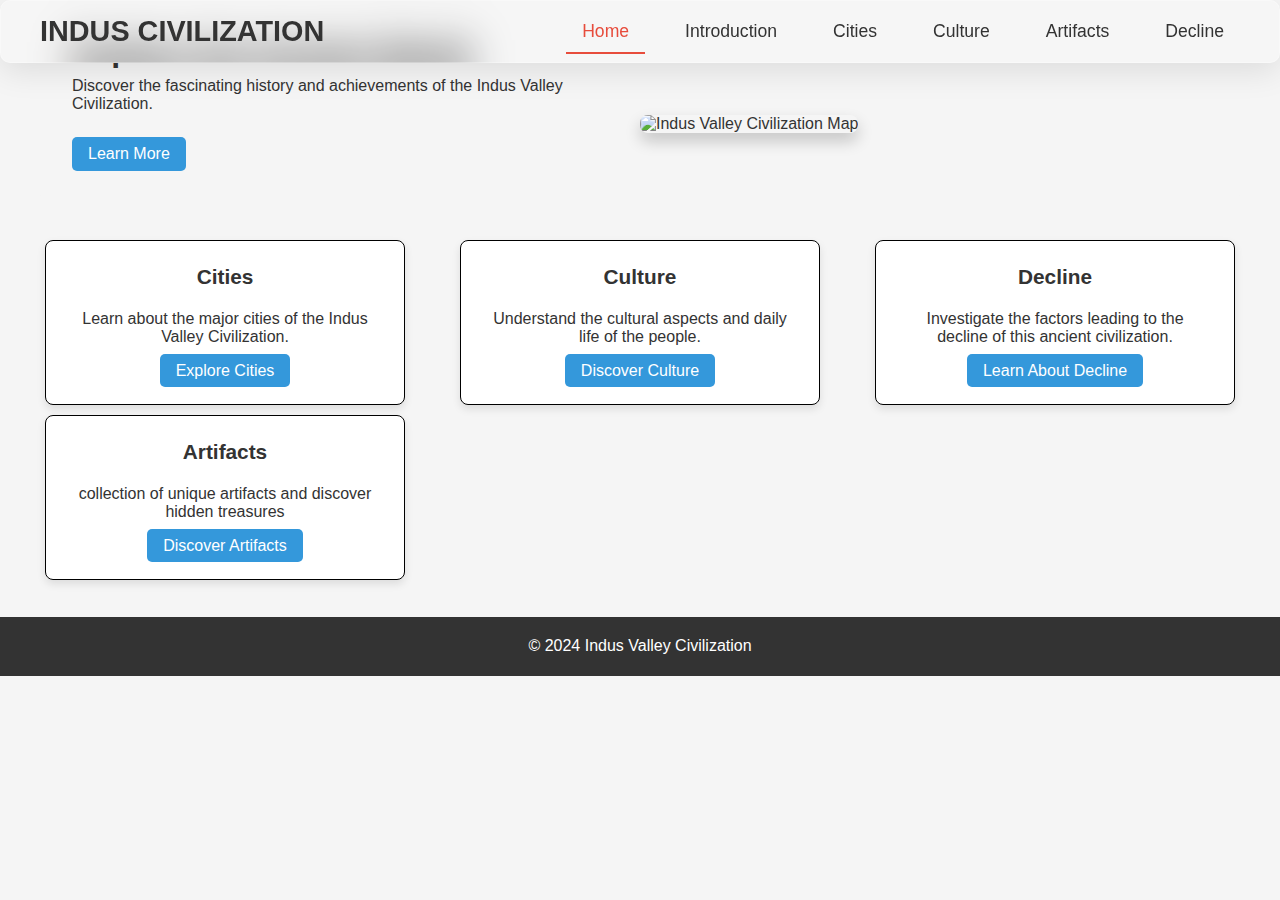
==== index.html @ d0943c01 "Update UI Design" ====
<!DOCTYPE html>
<html lang="en">
  <head>
    <meta charset="UTF-8" />
    <meta name="viewport" content="width=device-width, initial-scale=1.0" />
    <title>INDUS VALLEY CIVILIZATION</title>
    <link rel="stylesheet" href="styles.css" />
    <!-- Add Animate.css for animations -->
    <link
      rel="stylesheet"
      href="https://cdnjs.cloudflare.com/ajax/libs/animate.css/4.1.1/animate.min.css"
    />
  </head>
  <body>
    <header>
      <nav class="navbar">
        <div class="navbar-container">
          <a class="navbar-logo">INDUS CIVILIZATION</a>
          <button class="navbar-toggle" id="navbar-toggle">
            <span class="navbar-toggle-icon">&#9776;</span> <!-- Hamburger Icon -->
          </button>
          <ul class="navbar-list" id="navbar-menu">
            <li class="navbar-item "><a href="index.html" class="navbar-link">Home</a></li>
            <li class="navbar-item"><a href="introduction.html" class="navbar-link">Introduction</a></li>
            <li class="navbar-item"><a href="cities.html" class="navbar-link">Cities</a></li>
            <li class="navbar-item"><a href="culture.html" class="navbar-link">Culture</a></li>
            <li class="navbar-item"><a href="artifacts.html" class="navbar-link">Artifacts</a></li>
            <li class="navbar-item"><a href="decline.html" class="navbar-link">Decline</a></li>
        </ul>
        </div>
      </nav>
    </header>

    <main>
      <section class="hero">
        <div class="hero-text animate__animated animate__fadeIn">
          <h2>Explore the Ancient World</h2>
          <p>
            Discover the fascinating history and achievements of the Indus
            Valley Civilization.
          </p>
          <a href="./introduction.html" class="btn">Learn More</a>
        </div>
        <img
          src="images/indus valley civilaztion.webp"
          alt="Indus Valley Civilization Map"
          class="hero-image"
        />
      </section>

      <section class="info-cards">
        <div class="card animate__animated animate__fadeIn">
          <h3>Cities</h3>
          <p>Learn about the major cities of the Indus Valley Civilization.</p>
          <a href="./cities.html" class="btn">Explore Cities</a>
        </div>
        <div class="card animate__animated animate__fadeIn">
          <h3>Culture</h3>
          <p>Understand the cultural aspects and daily life of the people.</p>
          <a href="./culture.html" class="btn">Discover Culture</a>
        </div>
        <div class="card animate__animated animate__fadeIn">
          <h3>Decline</h3>
          <p>
            Investigate the factors leading to the decline of this ancient
            civilization.
          </p>
          <a href="./decline.html" class="btn">Learn About Decline</a>
        </div>
        <div class="card animate__animated animate__fadeIn">
          <h3>Artifacts</h3>
          <p>collection of unique artifacts and discover hidden treasures</p>
          <a href="./artifacts.html" class="btn">Discover Artifacts</a>
        </div>
      </section>
    </main>

    <footer>
      <p>&copy; 2024 Indus Valley Civilization</p>
    </footer>
    <script src="script.js"></script>
  </body>
</html>
---- styles.css ----
:root {
  --primary-color: black; 
  --secondary-color: #2ecc71; 
  --accent-color: #e74c3c; 
  --background-color: #f5f5f5; 
  --text-color: #333333; 
  --navbar-background: rgba(255, 255, 255, 0.8);
  --navbar-text-color: #333333;
  --footer-background: #333333;
  --footer-text-color: #ffffff;

body {
  font-family: "Arial", sans-serif;
  margin: 0;
  padding: 0;
  background-color: var(--background-color);;
  color: var(--text-color);
  width: 100%;
  overflow-x: hidden; /* Ensure no horizontal scrollbars */
}

/* Navbar Container */
.navbar {
  background: rgba(255, 255, 255, 0.1); /* Semi-transparent background for glass effect */
  backdrop-filter: blur(20px); /* Apply blur effect */
  -webkit-backdrop-filter: blur(20px); /* For Safari */
  border: 1px solid rgba(255, 255, 255, 0.3); /* Light border for glass look */
  box-shadow: 0 8px 32px rgba(0, 0, 0, 0.1); /* Subtle shadow for depth */
  padding: 0.5rem 1rem;
  position: fixed;
  width: 100%;
  top: 0;
  left: 0;
  z-index: 1000;
  box-sizing: border-box; /* Prevent overflow due to padding */
  border-radius: 10px; /* Rounded corners for softer appearance */
}


/* Navbar Inner Container */
.navbar-container {
  display: flex;
  align-items: center;
  justify-content: space-between;
  max-width: 1200px;
  margin: 0 auto;
}

/* Logo */
.navbar-logo {
  color: var(--navbar-text-color);
  text-decoration: none;
  font-size: 1.8rem;
  font-weight: bold;
  transition: transition: color 0.3s, transform 0.2s, text-shadow 0.3s;
}

.navbar-logo:hover {
  color: var(--accent-color); 
  transform: scale(1.1); 
  text-shadow: 2px 2px 8px rgba(0, 0, 0, 0.2); 
}

/* Navbar List */
.navbar-list {
  list-style-type: none;
  margin: 0;
  padding: 0;
  display: flex;
}

/* Navbar Item */
.navbar-item {
  position: relative;
  margin-left: 1.5rem;
}

/* Navbar Link */
.navbar-link {
  color: var(--navbar-text-color);
  text-decoration: none;
  font-size: 1.1rem;
  padding: 0.75rem 1rem;
  display: block;
  transition: color 0.3s, transform 0.2s;
}

.navbar-link:hover {
  color:var(--accent-color);
  transform: scale(1.1);
}

.navbar-toggle {
  display: none;
}

/* Underline Animation */
.navbar-link::after {
  content: "";
  position: absolute;
  bottom: 0;
  left: 50%;
  width: 0;
  height: 2px;
  background-color: var(--accent-color);
  transition: width 0.3s, left 0.3s;
}

.navbar-link.active {
  color: var(--accent-color);
  transform: scale(1);
}

.navbar-link.active::after {
  width: 100%;
  left: 0;
}

.navbar-link:hover::after {
  width: 100%;
  left: 0;
}

.hero {
  display: flex;
  align-items: center;
  padding: 2rem;
  background-color:var(--background-color);
  margin: 1rem 0;
  border-radius: 8px;
  max-width: 1200px;
  margin: 0 auto; /* Ensure centering */
  box-sizing: border-box;
}

.hero-text {
  max-width: 50%;
}

.hero-text h2 {
  font-size: 2rem;
  margin: 0;
}

.hero-text p {
  font-size: 1rem;
  margin: 0.5rem 0;
}

.hero-text .btn {
  display: inline-block;
  padding: 0.5rem 1rem;
  margin-top: 1rem;
  background-color: #3498db;
  color: #fff;
  text-decoration: none;
  border-radius: 5px;
  transition: background-color 0.3s;
}

.hero-text .btn:hover {
  background-color: var(--accent-color);
}

.hero-image {
  max-width: 40%;
  height: auto;
  border-radius: 8px;
  margin-top: 4%;
  box-shadow: 0 8px 16px rgba(0, 0, 0, 0.2);
}

.info-cards {
  display: flex;
  justify-content: space-between;
  flex-wrap: wrap;
  padding: 2rem;
  max-width: 1200px;
  margin: 0 auto;
}

.card {
  background: #fff;
  border: 1px solid black;
  border-radius: 8px;
  box-shadow: 0 4px 8px rgba(0, 0, 0, 0.1);
  padding: 1.5rem;
  width: 30%;
  text-align: center;
  box-sizing: border-box;
  margin: 5px;
}

.card h3 {
  margin-top: 0;
  font-size: 1.3rem;
}

.card p {
  font-size: 1rem;
}

.card .btn {
  margin-top: 1rem;
  background-color: #3498db;
  color: #fff;
  padding: 0.5rem 1rem;
  border: none;
  border-radius: 5px;
  text-align: center;
  text-decoration: none;
  font-size: 1rem;
  transition: background-color 0.3s ease, transform 0.3s ease,
    box-shadow 0.3s ease;
}

/* Button hover state with animation */
.card .btn:hover {
  background-color: var(--accent-color);
  transform: scale(1.05); /* Slightly scale up */
  box-shadow: 0 4px 8px rgba(0, 0, 0, 0.2); /* Add shadow effect */
}

footer {
  background-color: var(--footer-background);
  color: var(--footer-text-color);
  text-align: center;
  padding: 0.3rem;
  position: static;
  width: 100%;
  bottom: 0;
  box-sizing: border-box;
}

/* Media Queries */
@media (max-width: 768px) {
  .navbar-container {
    flex-direction: column;
    align-items: flex-start;
  }

  .navbar-list {
    flex-direction: column;
    width: 100%;
  }

  .navbar-link {
    padding: 0.5rem;
    text-align: left;
  }

  .hero {
    flex-direction: column;
    text-align: center;
  }

  .hero-text {
    max-width: 100%;
    margin-bottom: 1rem;
  }

  .hero-image {
    max-width: 80%;
  }

  .info-cards {
    flex-direction: column;
    padding: 1rem;
  }

  .card {
    width: 100%;
  }

  footer {
    padding: 1.5rem;
  }
}

@media (max-width: 480px) {
  body {
    display: flex;
    flex-direction: column;
    justify-content: space-between;
    min-height: 100vh;
  }

  .navbar {
    padding: 0.5rem;
    box-sizing: border-box;
  }

  .navbar-container {
    flex-direction: row;
    justify-content: space-between;
    width: 100%;
  }

  .navbar-logo {
    text-shadow: 2px solid black;
    font-size: 1.5rem;
    margin-top: 3px;
  }

  .navbar-toggle {
    display: block;
    background: none;
    border: none;
    font-size: 1.5rem;
    color: var(--primary-color);
    cursor: pointer;
    margin-top: -2px;
  }

  .navbar-list {
    position: absolute;
    top: 100%;
    right: 0;
    background-color: #333;
    width: 100%;
    max-height: 0;
    overflow: hidden;
    flex-direction: column;
    transition: max-height 0.3s ease-in-out;
  }

  .navbar-list.active {
    max-height: 500px;
  }

  .navbar-item {
    margin: 0;
    text-align: center;
  }

  .navbar-link {
    color: #fff;
    text-decoration: none;
    padding: 1rem;
    display: block;
    border-bottom: 1px solid #444;
  }

  .hero {
    padding: 1rem;
    margin: 0 auto;
  }

  .hero-text {
    max-width: 100%;
    margin-top: 2rem;
  }

  .hero-text h2 {
    font-size: 1.5rem;
    margin-top: 20px;
  }

  .hero-image {
    max-width: 80%;
    margin-top: 1rem;
  }

  .info-cards {
    flex-direction: column;
    padding: 1rem;
  }

  .card {
    width: 100%;
  }

  footer {
    padding: 0.1rem;
    font-size: 12px;
  }
  /* Introduction */
}

/* Introduction */
.intro {
  display: flex;
  align-items: center;
  justify-content: space-between;
  padding: 2rem;
  background-color: var(--background-color);
  border-radius: 8px;
  margin: 2rem 0;
}

.intro-text {
  max-width: 100%;
}

.intro-text h2 {
  font-size: 2rem;
  text-align: center;
  margin: top 0;
  color: var(--primary-color);
}


.intro-text p {
  font-size: 1rem;
  line-height: 1.6;
}

.highlights {
  display: flex;
  justify-content: space-around;
  flex-wrap: wrap;
  padding: 2rem;
}

.highlight-card {
  background: #fff;
  border: 1px solid black;
  border-radius: 8px;
  box-shadow: 0 4px 8px rgba(0, 0, 0, 0.1);
  padding: 1.5rem;
  width: 30%;
  margin: 1rem 0;
  text-align: center;
}

.highlight-card h3 {
  font-size: 2vw;
  margin-top: 0;
  color: #3498db;
}

.highlight-card p {
  font-size: 1rem;
}

/* Media Queries for Mobile Responsiveness */
@media (max-width: 768px) {
  .intro {
    flex-direction: column; /* Stack intro content vertically */
    padding: 1rem; /* Adjust padding */
  }

  .intro-text h2 {
    font-size: 1.5rem; /* Adjust font size */
  }

  .intro-text p {
    font-size: 1.2rem; /* Adjust font size */
  }

  .highlights {
    flex-direction: column; /* Stack highlight cards vertically */
    padding: 2.5rem;
    /* Adjust padding */
  }

  .highlight-card {
    width: 100%; /* Full width on smaller screens */
    padding: 1rem; /* Adjust padding */
  }

  .highlight-card h3 {
    font-size: 1.2rem; /* Adjust font size */
  }

  .highlight-card p {
    font-size: 1.2rem; /* Adjust font size */
  }
}

@media (max-width: 480px) {
  .intro {
    padding: 0.5rem;
  }

  .intro-text h2 {
    font-size: 1.4rem;
    margin-top: 25px;
  }

  .intro-text p {
    font-size: 1rem;
  }

  .highlight-card {
    padding: 0.5rem;
    padding-left: -2.5rem;
  }

  .highlight-card h3 {
    font-size: 1.2rem;
  }

  .highlight-card p {
    font-size: 1rem;
  }
}

/* Cities */
.cities-overview {
  padding: 2rem;
  background-color: var(--background-color);
  border-radius: 8px;
  margin: 2rem 0;
  text-align: center;
}

.cities-overview h2 {
  font-size: 2rem;
  margin-bottom: 1rem;
  color: var(--primary-color);
}

.city-cards {
  display: flex;
  flex-wrap: wrap;
  justify-content: space-around;
}

.city-card {
  background: #fff;
  border: 1px solid #ddd;
  border-radius: 8px;
  box-shadow: 0 4px 8px rgba(0, 0, 0, 0.1);
  padding: 1rem;
  width: 45%;
  margin: 1rem 0;
  text-align: center;
  transition: transform 0.3s, box-shadow 0.3s;
}

.city-card img {
  width: 80%;
  height: 70%;
  border-radius: 8px;
}

.city-card h3 {
  font-size: 1.5rem;
  margin: 0.5rem 0;
  color: #3498db;
}

.city-card p {
  font-size: 1rem;
  line-height: 1.6;
}

.city-card:hover {
  transform: scale(1.05);
  box-shadow: 0 6px 12px rgba(0, 0, 0, 0.2);
}

@media (max-width: 768px) {
  .city-card {
    width: 100%;
    margin: 1rem 0;
  }

  .cities-overview h2 {
    font-size: 1.75rem;
  }

  .city-card h3 {
    font-size: 1.25rem;
  }

  .city-card p {
    font-size: 0.9rem;
  }
}

/* Further adjustments for very small screens (max-width: 480px) */
@media (max-width: 480px) {
  .cities-overview {
    padding: 1.5rem;
  }

  .cities-overview h2 {
    font-size: 1.5rem;
  }

  .city-card {
    padding: 1rem;
    height: fit-content;
  }

  .city-card img {
    width: 80%;
    height: 50%; /* Maintain aspect ratio */
    border-radius: 8px;
    object-fit: cover;
  }

  .city-card h3 {
    font-size: 1.1rem;
  }

  .city-card p {
    font-size: 1rem;
  }
}

/* Culture */
/* Culture Overview Section */
.culture-overview {
  padding: 2rem;
  background-color: var(--background-color);
  border-radius: 8px;
  margin: 2rem 0;
}

.culture-overview h2 {
  font-size: 2rem;
  margin-bottom: 1.5rem;
  text-align: center;
  color: var(--primary-color);
}

.culture-content {
  display: flex;
  flex-direction: column;
  gap: 1.5rem;
}

/* Individual Culture Sections */
.culture-section {
  background: #fff;
  border: 1px solid #ddd;
  border-radius: 8px;
  box-shadow: 0 4px 8px rgba(0, 0, 0, 0.1);
  padding: 1.5rem;
  transition: transform 0.3s, box-shadow 0.3s;
}

.culture-section h3 {
  font-size: 1.5rem;
  margin-top: 0;
  color: #3498db;
}

.culture-section p {
  font-size: 1rem;
  line-height: 1.6;
}

.culture-section:hover {
  transform: scale(1.05);
  box-shadow: 0 6px 12px rgba(0, 0, 0, 0.2);
}

/* Visuals Section */
.culture-visuals {
  text-align: center;
  padding: 2rem;
}

.visuals-text h3 {
  font-size: 1.5rem;
  margin-bottom: 1rem;
  color: var(--primary-color);
}

.visuals-text p {
  font-size: 1rem;
}

.visuals-images {
  display: flex;
  justify-content: space-around;
  flex-wrap: wrap;
}

.visuals-images img {
  width: 20vw;
  height: 30vh;
  border-radius: 8px;
  border: 1px solid black;
  margin: 1rem 0;
}

/* Responsive adjustments for screens smaller than 768px */
@media (max-width: 768px) {
  .culture-overview {
    padding: 1.5rem;
  }

  .culture-overview h2 {
    font-size: 1.75rem;
  }

  .culture-section {
    padding: 1rem;
  }

  .culture-section h3 {
    font-size: 1.25rem;
  }

  .culture-section p {
    font-size: 0.9rem;
  }

  .visuals-images {
    flex-direction: column;
    align-items: center;
  }

  .visuals-images img {
    width: 60vw; /* Adjust image size for smaller screens */
    height: auto;
  }
}

/* Further adjustments for very small screens (max-width: 480px) */
@media (max-width: 480px) {
  .culture-overview {
    padding: 1rem;
  }

  .culture-overview h2 {
    font-size: 1.5rem;
  }

  .culture-section {
    padding: 0.75rem;
  }

  .culture-section h3 {
    font-size: 1.1rem;
  }

  .culture-section p {
    font-size: 1rem;
  }

  .visuals-text h3 {
    font-size: 1.3rem;
    margin-top: 0;
  }

  .visuals-images {
    gap: 1rem;
  }

  .visuals-images img {
    width: 100%;
    height: 100%;
  }
}

/* Artifacts */
/* Artifacts Section */
.artifacts {
  padding: 2rem;
  background-color: var(--background-color);
  border-radius: 8px;
  margin: 2rem 0;
}

.artifacts h2 {
  font-size: 2rem;
  margin-bottom: 1.5rem;
  text-align: center;
  color: var(--primary-color);
}

/* Artifacts Container */
.artifacts-container {
  display: flex;
  flex-wrap: wrap;
  justify-content: space-around;
}

/* Artifact Item */
.artifact-item {
  width: 22%;
  margin: 1rem 0;
  text-align: center;
  background: #fff;
  border: 1px solid #ddd;
  border-radius: 8px;
  box-shadow: 0 4px 8px rgba(0, 0, 0, 0.1);
  transition: transform 0.3s, box-shadow 0.3s;
}

.artifact-item img {
  width: 100%;
  height: auto;
  border-bottom: 1px solid #ddd;
  border-radius: 8px 8px 0 0;
}

.artifact-item p {
  padding: 0.5rem;
  font-size: 1rem;
  margin: 0;
}

.artifact-item:hover {
  transform: scale(1.05);
  box-shadow: 0 6px 12px var(--accent-color);
}

/* Responsive adjustments for screens smaller than 768px */
@media (max-width: 768px) {
  .artifact-item {
    width: 45%; /* Two items per row on tablet-sized screens */
  }
}

/* Responsive adjustments for screens smaller than 480px */
@media (max-width: 480px) {
  .artifacts h2 {
    font-size: 1.5rem;
  }
  .artifact-item {
    width: 100%; /* Single item per row on mobile screens */
  }

  .artifacts h2 {
    font-size: 1.5rem; /* Adjust font size for mobile */
  }

  .artifact-item p {
    font-size: 0.9rem; /* Slightly smaller text on mobile */
  }
}

/* Decline */

.decline-overview {
  padding: 2rem;
  background-color: var(--background-color);
  border-radius: 8px;
  margin: 2rem 0;
  text-align: center;
}

.decline-overview h2 {
  font-size: 2rem;
  margin-bottom: 1rem;
  color: var(--primary-color);
}

.decline-overview p {
  font-size: 1.1rem;
  line-height: 1.6;
}

.decline-theories {
  display: flex;
  flex-wrap: wrap;
  justify-content: space-around;
  padding: 2rem;
}

.theory-card {
  background: #fff;
  border: 1px solid black;
  border-radius: 8px;
  box-shadow: 0 4px 8px rgba(0, 0, 0, 0.1);
  padding: 1.5rem;
  width: 45%;
  margin: 1rem 0;
  text-align: center;
}

.theory-card h3 {
  font-size: 1.5rem;
  margin-top: 0;
  color: #3498db;
}

.theory-card p {
  font-size: 1rem;
  line-height: 1.6;
}

.visuals {
  text-align: center;
  padding: 2rem;
}

.visuals-text h3 {
  font-size: 1.5rem;
  margin-bottom: 1rem;
}

.visuals-images {
  display: flex;
  justify-content: space-around;
  flex-wrap: wrap;
}

.visuals-images img {
  max-width: 45%;
  height: auto;
  border-radius: 8px;
  border: 1px solid black;
  margin: 1rem 0;
}

@media only screen and (max-width: 420px) {
  .decline-overview h2 {
    margin-bottom: 1rem;
    text-align: center;
    font-size: 1.5rem;
  }
  .decline-overview p {
    font-size: 1rem;
    line-height: 1.6;
    text-align: left;
  }

  .decline-overview h2 {
    font-size: 1.5rem;
  }

  .decline-overview p {
    font-size: 1rem;
  }

  .decline-theories {
    padding: 0.75rem;
  }

  .theory-card {
    padding: 0.75rem;
    width: 100%;
  }

  .theory-card h3 {
    font-size: 1.1rem;
  }

  .theory-card p {
    font-size: 1rem;
  }

  .visuals {
    padding: 0.75rem;
  }

  .visuals-text h3 {
    font-size: 1.1rem;
  }

  .visuals-images img {
    width: 100%;
    border-bottom: 1px solid black;
    border-radius: 8px 8px 0 0;
  }
}
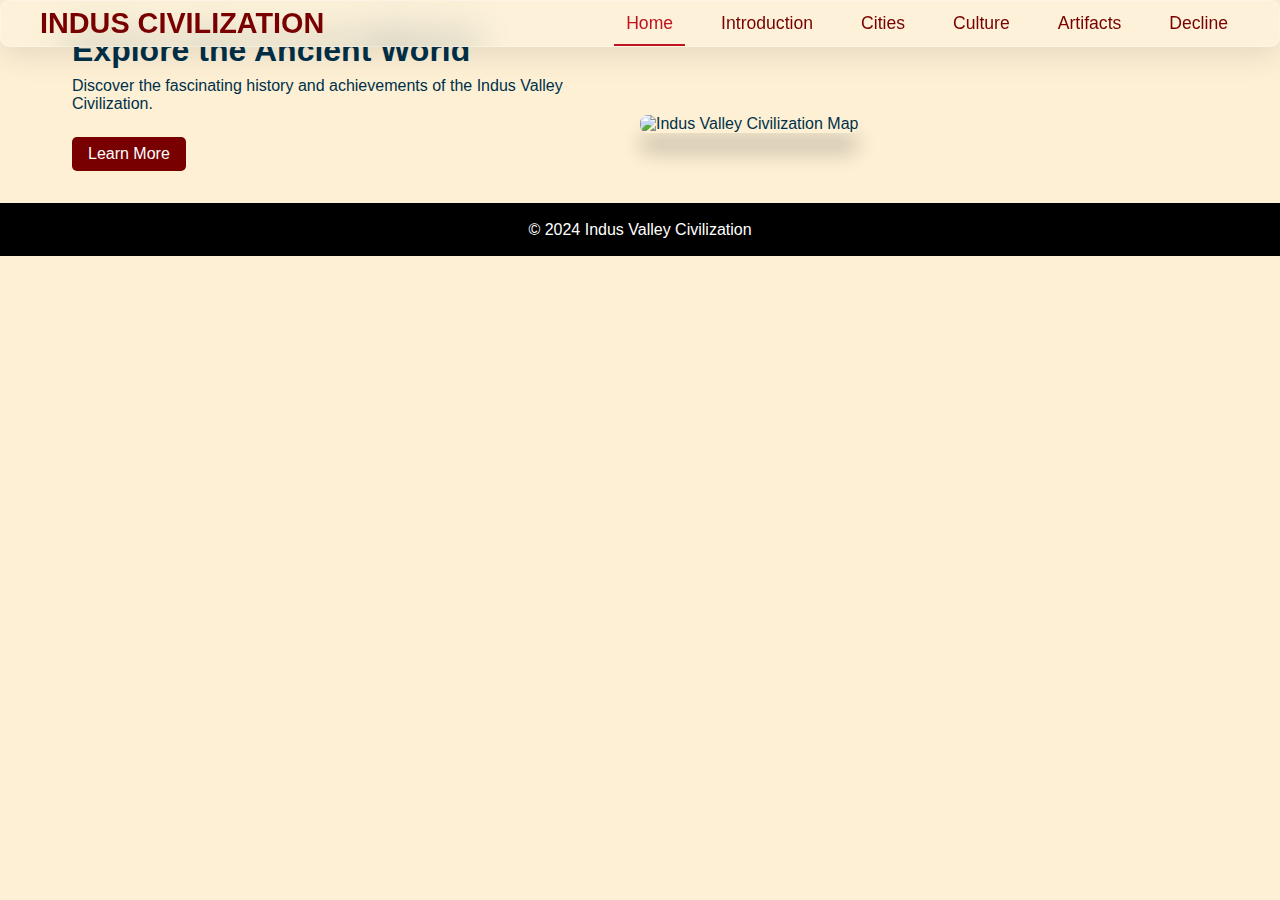
==== commit 0d9b68dc: "Update UI" ====
--- a/index.html
+++ b/index.html
@@ -48,36 +48,13 @@
         />
       </section>
 
-      <section class="info-cards">
-        <div class="card animate__animated animate__fadeIn">
-          <h3>Cities</h3>
-          <p>Learn about the major cities of the Indus Valley Civilization.</p>
-          <a href="./cities.html" class="btn">Explore Cities</a>
-        </div>
-        <div class="card animate__animated animate__fadeIn">
-          <h3>Culture</h3>
-          <p>Understand the cultural aspects and daily life of the people.</p>
-          <a href="./culture.html" class="btn">Discover Culture</a>
-        </div>
-        <div class="card animate__animated animate__fadeIn">
-          <h3>Decline</h3>
-          <p>
-            Investigate the factors leading to the decline of this ancient
-            civilization.
-          </p>
-          <a href="./decline.html" class="btn">Learn About Decline</a>
-        </div>
-        <div class="card animate__animated animate__fadeIn">
-          <h3>Artifacts</h3>
-          <p>collection of unique artifacts and discover hidden treasures</p>
-          <a href="./artifacts.html" class="btn">Discover Artifacts</a>
-        </div>
-      </section>
+      
     </main>
 
     <footer>
       <p>&copy; 2024 Indus Valley Civilization</p>
     </footer>
     <script src="script.js"></script>
+    
   </body>
 </html>
--- a/styles.css
+++ b/styles.css
@@ -1,12 +1,12 @@
 :root {
-  --primary-color: black; 
+  --primary-color: #392613; 
   --secondary-color: #2ecc71; 
-  --accent-color: #e74c3c; 
-  --background-color: #f5f5f5; 
-  --text-color: #333333; 
-  --navbar-background: rgba(255, 255, 255, 0.8);
-  --navbar-text-color: #333333;
-  --footer-background: #333333;
+  --accent-color: #c1121f; 
+  --background-color: #fdf0d5; 
+  --text-color: #003049; 
+  --navbar-background: #e6ccb3;
+  --navbar-text-color: #780000;
+  --footer-background: black;
   --footer-text-color: #ffffff;
 
 body {
@@ -26,7 +26,7 @@
   -webkit-backdrop-filter: blur(20px); /* For Safari */
   border: 1px solid rgba(255, 255, 255, 0.3); /* Light border for glass look */
   box-shadow: 0 8px 32px rgba(0, 0, 0, 0.1); /* Subtle shadow for depth */
-  padding: 0.5rem 1rem;
+  /* padding: 0.5rem 1rem; */
   position: fixed;
   width: 100%;
   top: 0;
@@ -48,11 +48,11 @@
 
 /* Logo */
 .navbar-logo {
-  color: var(--navbar-text-color);
+  color: #780000;
   text-decoration: none;
   font-size: 1.8rem;
   font-weight: bold;
-  transition: transition: color 0.3s, transform 0.2s, text-shadow 0.3s;
+  transition: color 0.3s, transform 0.2s, text-shadow 0.3s;
 }
 
 .navbar-logo:hover {
@@ -80,7 +80,7 @@
   color: var(--navbar-text-color);
   text-decoration: none;
   font-size: 1.1rem;
-  padding: 0.75rem 1rem;
+  padding: 0.75rem 0.75rem;
   display: block;
   transition: color 0.3s, transform 0.2s;
 }
@@ -130,8 +130,9 @@
   border-radius: 8px;
   max-width: 1200px;
   margin: 0 auto; /* Ensure centering */
-  box-sizing: border-box;
-}
+  box-sizing: border-box;  
+}
+
 
 .hero-text {
   max-width: 50%;
@@ -151,7 +152,7 @@
   display: inline-block;
   padding: 0.5rem 1rem;
   margin-top: 1rem;
-  background-color: #3498db;
+  background-color: #780000;
   color: #fff;
   text-decoration: none;
   border-radius: 5px;
@@ -159,7 +160,9 @@
 }
 
 .hero-text .btn:hover {
-  background-color: var(--accent-color);
+  background: linear-gradient(90deg, #ff7f50, #ff4500); 
+  color: #fff; 
+  box-shadow: 0 8px 15px rgba(255, 69, 0, 0.3); 
 }
 
 .hero-image {
@@ -167,65 +170,17 @@
   height: auto;
   border-radius: 8px;
   margin-top: 4%;
-  box-shadow: 0 8px 16px rgba(0, 0, 0, 0.2);
-}
-
-.info-cards {
-  display: flex;
-  justify-content: space-between;
-  flex-wrap: wrap;
-  padding: 2rem;
-  max-width: 1200px;
-  margin: 0 auto;
-}
-
-.card {
-  background: #fff;
-  border: 1px solid black;
-  border-radius: 8px;
-  box-shadow: 0 4px 8px rgba(0, 0, 0, 0.1);
-  padding: 1.5rem;
-  width: 30%;
-  text-align: center;
-  box-sizing: border-box;
-  margin: 5px;
-}
-
-.card h3 {
-  margin-top: 0;
-  font-size: 1.3rem;
-}
-
-.card p {
-  font-size: 1rem;
-}
-
-.card .btn {
-  margin-top: 1rem;
-  background-color: #3498db;
-  color: #fff;
-  padding: 0.5rem 1rem;
-  border: none;
-  border-radius: 5px;
-  text-align: center;
-  text-decoration: none;
-  font-size: 1rem;
-  transition: background-color 0.3s ease, transform 0.3s ease,
-    box-shadow 0.3s ease;
-}
-
-/* Button hover state with animation */
-.card .btn:hover {
-  background-color: var(--accent-color);
-  transform: scale(1.05); /* Slightly scale up */
-  box-shadow: 0 4px 8px rgba(0, 0, 0, 0.2); /* Add shadow effect */
-}
+  box-shadow: 0 20px 20px rgba(5, 5, 5, 0.2);
+  
+}
+
+
 
 footer {
   background-color: var(--footer-background);
-  color: var(--footer-text-color);
-  text-align: center;
-  padding: 0.3rem;
+  color: white;
+  text-align: center;
+  padding: 0.1rem;
   position: static;
   width: 100%;
   bottom: 0;
@@ -297,7 +252,7 @@
   }
 
   .navbar-logo {
-    text-shadow: 2px solid black;
+    padding-left: 3rem;
     font-size: 1.5rem;
     margin-top: 3px;
   }
@@ -348,7 +303,7 @@
 
   .hero-text {
     max-width: 100%;
-    margin-top: 2rem;
+    margin-top: -5rem;
   }
 
   .hero-text h2 {
@@ -382,6 +337,7 @@
   display: flex;
   align-items: center;
   justify-content: space-between;
+  
   padding: 2rem;
   background-color: var(--background-color);
   border-radius: 8px;
@@ -390,6 +346,10 @@
 
 .intro-text {
   max-width: 100%;
+  border: 2px solid black;
+  margin-top: 5px;
+  padding-left: 10px;
+  padding-right: 10px;
 }
 
 .intro-text h2 {
@@ -403,6 +363,7 @@
 .intro-text p {
   font-size: 1rem;
   line-height: 1.6;
+  color: #003049;
 }
 
 .highlights {
@@ -413,7 +374,7 @@
 }
 
 .highlight-card {
-  background: #fff;
+  background: #fbeccd;
   border: 1px solid black;
   border-radius: 8px;
   box-shadow: 0 4px 8px rgba(0, 0, 0, 0.1);
@@ -426,11 +387,12 @@
 .highlight-card h3 {
   font-size: 2vw;
   margin-top: 0;
-  color: #3498db;
+  color: #392613;
 }
 
 .highlight-card p {
   font-size: 1rem;
+  color: #003049;
 }
 
 /* Media Queries for Mobile Responsiveness */
@@ -451,7 +413,8 @@
   .highlights {
     flex-direction: column; /* Stack highlight cards vertically */
     padding: 2.5rem;
-    /* Adjust padding */
+    padding-left: 18px;
+    margin-top: 15px;
   }
 
   .highlight-card {
@@ -469,9 +432,7 @@
 }
 
 @media (max-width: 480px) {
-  .intro {
-    padding: 0.5rem;
-  }
+ 
 
   .intro-text h2 {
     font-size: 1.4rem;
@@ -498,6 +459,7 @@
 
 /* Cities */
 .cities-overview {
+  
   padding: 2rem;
   background-color: var(--background-color);
   border-radius: 8px;
@@ -513,13 +475,14 @@
 
 .city-cards {
   display: flex;
+  
   flex-wrap: wrap;
   justify-content: space-around;
 }
 
 .city-card {
-  background: #fff;
-  border: 1px solid #ddd;
+  background: #fbeccd;
+  border: 1px solid black;
   border-radius: 8px;
   box-shadow: 0 4px 8px rgba(0, 0, 0, 0.1);
   padding: 1rem;
@@ -538,12 +501,13 @@
 .city-card h3 {
   font-size: 1.5rem;
   margin: 0.5rem 0;
-  color: #3498db;
+  color: #392613;
 }
 
 .city-card p {
   font-size: 1rem;
   line-height: 1.6;
+  color: #003049;
 }
 
 .city-card:hover {
@@ -598,6 +562,7 @@
 
   .city-card p {
     font-size: 1rem;
+    color: #003049;
   }
 }
 
@@ -625,8 +590,8 @@
 
 /* Individual Culture Sections */
 .culture-section {
-  background: #fff;
-  border: 1px solid #ddd;
+  border: 1px solid black;
+  background: #fbeccd;
   border-radius: 8px;
   box-shadow: 0 4px 8px rgba(0, 0, 0, 0.1);
   padding: 1.5rem;
@@ -636,12 +601,13 @@
 .culture-section h3 {
   font-size: 1.5rem;
   margin-top: 0;
-  color: #3498db;
+  color: #392613;
 }
 
 .culture-section p {
   font-size: 1rem;
   line-height: 1.6;
+  color: #003049;
 }
 
 .culture-section:hover {
@@ -651,6 +617,7 @@
 
 /* Visuals Section */
 .culture-visuals {
+  border-top: 2px solid black;
   text-align: center;
   padding: 2rem;
 }
@@ -663,6 +630,7 @@
 
 .visuals-text p {
   font-size: 1rem;
+  color: #003049;
 }
 
 .visuals-images {
@@ -728,6 +696,8 @@
 
   .culture-section h3 {
     font-size: 1.1rem;
+    display: flex;
+    justify-content: center;
   }
 
   .culture-section p {
@@ -740,12 +710,19 @@
   }
 
   .visuals-images {
-    gap: 1rem;
+    display: flex; /* Enables flexbox */
+    flex-direction: row; /* Stacks items vertically */
+    gap: 1rem; /* Adds space between images */
+    align-items: center;
+    
   }
 
   .visuals-images img {
-    width: 100%;
-    height: 100%;
+    width: auto; /* Keeps the natural width of the image */
+    max-width: 100%; /* Ensures images don't exceed container width */
+    height: auto; /* Maintains the image's aspect ratio */
+    max-height: 400px; /* Optional: Restricts the height for consistency */
+    object-fit: cover;
   }
 }
 
@@ -774,6 +751,7 @@
 
 /* Artifact Item */
 .artifact-item {
+  
   width: 22%;
   margin: 1rem 0;
   text-align: center;
@@ -795,11 +773,12 @@
   padding: 0.5rem;
   font-size: 1rem;
   margin: 0;
+  color: #003049;
 }
 
 .artifact-item:hover {
   transform: scale(1.05);
-  box-shadow: 0 6px 12px var(--accent-color);
+  box-shadow: 0 7px 15px var(--accent-color);
 }
 
 /* Responsive adjustments for screens smaller than 768px */
@@ -830,6 +809,7 @@
 /* Decline */
 
 .decline-overview {
+  
   padding: 2rem;
   background-color: var(--background-color);
   border-radius: 8px;
@@ -846,9 +826,11 @@
 .decline-overview p {
   font-size: 1.1rem;
   line-height: 1.6;
+  color: #003049;
 }
 
 .decline-theories {
+  border-bottom: 2px solid black;
   display: flex;
   flex-wrap: wrap;
   justify-content: space-around;
@@ -856,7 +838,7 @@
 }
 
 .theory-card {
-  background: #fff;
+  background: #fbeccd;
   border: 1px solid black;
   border-radius: 8px;
   box-shadow: 0 4px 8px rgba(0, 0, 0, 0.1);
@@ -869,12 +851,13 @@
 .theory-card h3 {
   font-size: 1.5rem;
   margin-top: 0;
-  color: #3498db;
+  color: #392613;
 }
 
 .theory-card p {
   font-size: 1rem;
   line-height: 1.6;
+  color: #003049;
 }
 
 .visuals {
